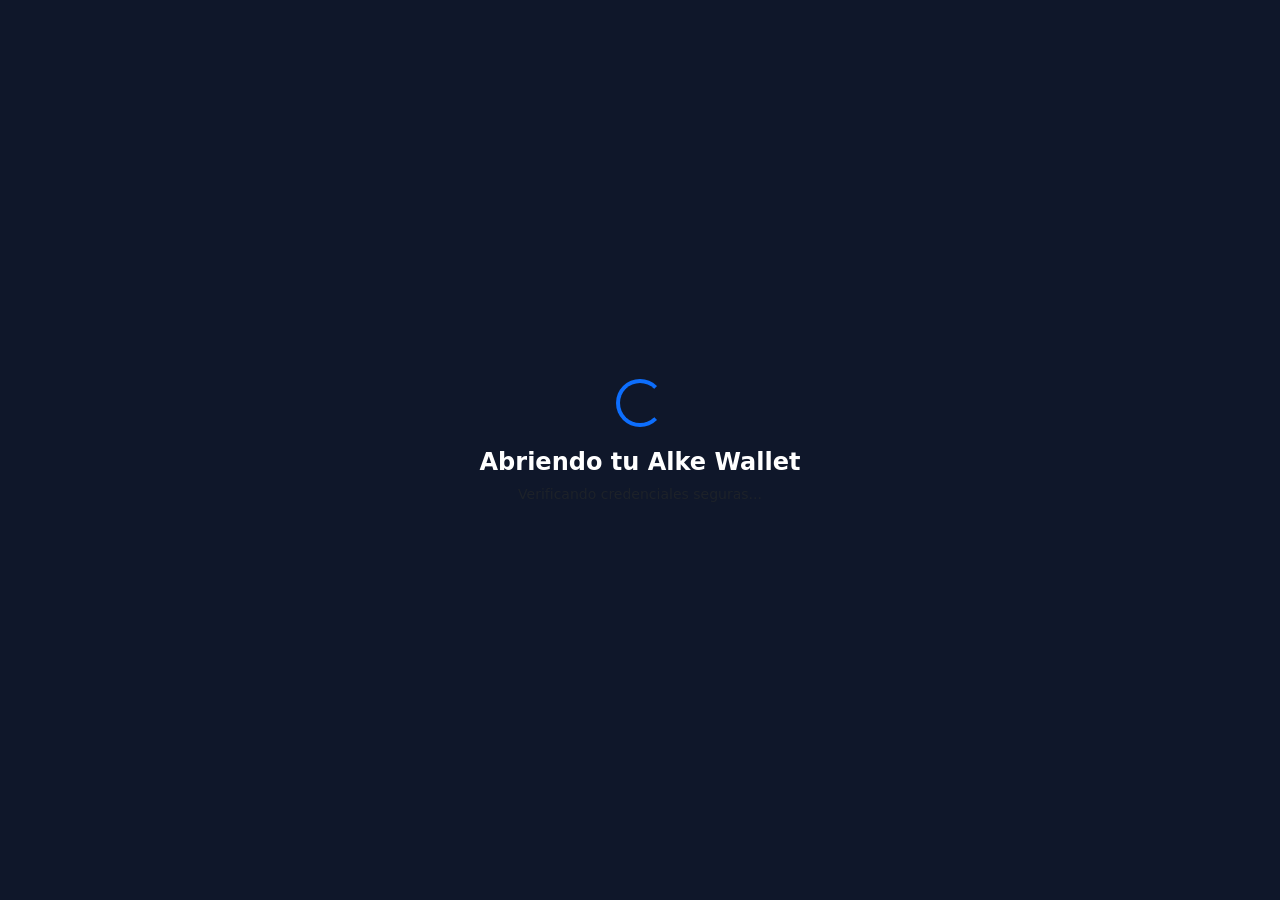
==== index.html @ b4251190 "chore: estructura inicial del proyecto Alke Wallet" ====
<!DOCTYPE html>
<html lang="es">
<head>
    <meta charset="UTF-8">
    <meta name="viewport" content="width=device-width, initial-scale=1.0">
    <title>Alke Wallet - Cargando...</title>
    <!-- Framework Bootstrap 5 -->
    <link href="https://cdn.jsdelivr.net/npm/bootstrap@5.3.3/dist/css/bootstrap.min.css" rel="stylesheet">
    <style>
        body {
            background-color: #0f172a; /* Fondo azul oscuro institucional */
            min-height: 100vh;
            display: flex;
            align-items: center;
            justify-content: center;
        }
    </style>
</head>
<body>

    <!-- Pantalla de carga / Enrutador visual -->
    <div class="text-center text-white">
        <div class="spinner-border text-primary mb-3" role="status" style="width: 3rem; height: 3rem;">
            <span class="visually-hidden">Cargando...</span>
        </div>
        <h1 class="h4 fw-bold">Abriendo tu Alke Wallet</h1>
        <p class="text-muted small">Verificando credenciales seguras...</p>
    </div>

    <!-- Scripts de validación y enrutamiento -->
    <script src="https://code.jquery.com/jquery-3.7.1.min.js"></script>
    <script>
        $(document).ready(function() {
            // Simular un pequeño tiempo de carga para mejorar la UX
            setTimeout(function() {
                // Verificar el estado de la sesión en el almacenamiento local
                const isLoggedIn = localStorage.getItem('isLoggedIn');

                if (isLoggedIn === 'true') {
                    // Si ya está logueado, va directo al Dashboard
                    window.location.href = 'menu.html';
                } else {
                    // Si no, lo enviamos a iniciar sesión
                    window.location.href = 'login.html';
                }
            }, 1000); // 1 segundo de transición fluida
        });
    </script>
</body>
</html>
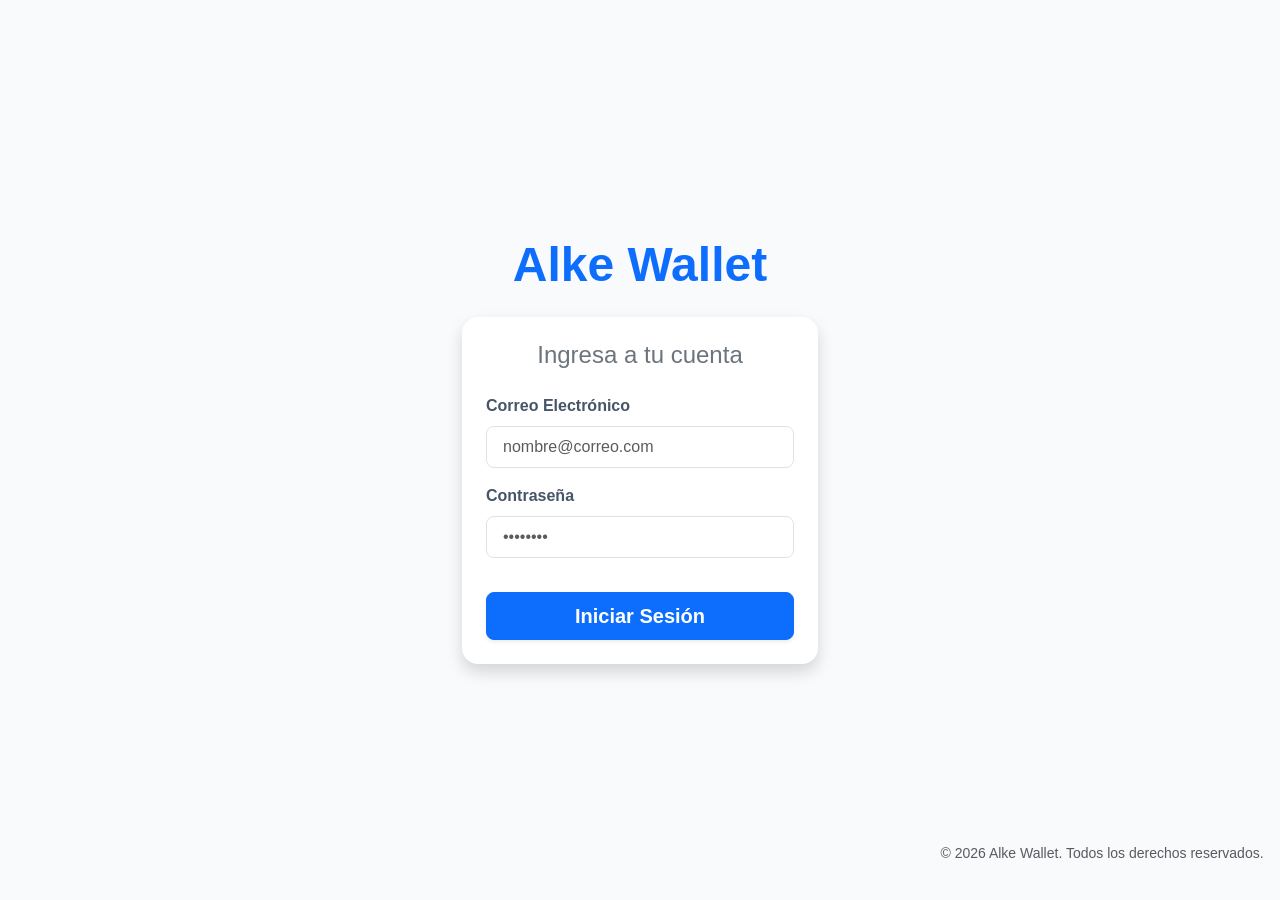
==== commit 78d8d7db: "fix: corregir mayúscula en redirección a Login.html" ====
--- a/index.html
+++ b/index.html
@@ -41,7 +41,7 @@
                     window.location.href = 'menu.html';
                 } else {
                     // Si no, lo enviamos a iniciar sesión
-                    window.location.href = 'login.html';
+                    window.location.href = 'Login.html';
                 }
             }, 1000); // 1 segundo de transición fluida
         });
